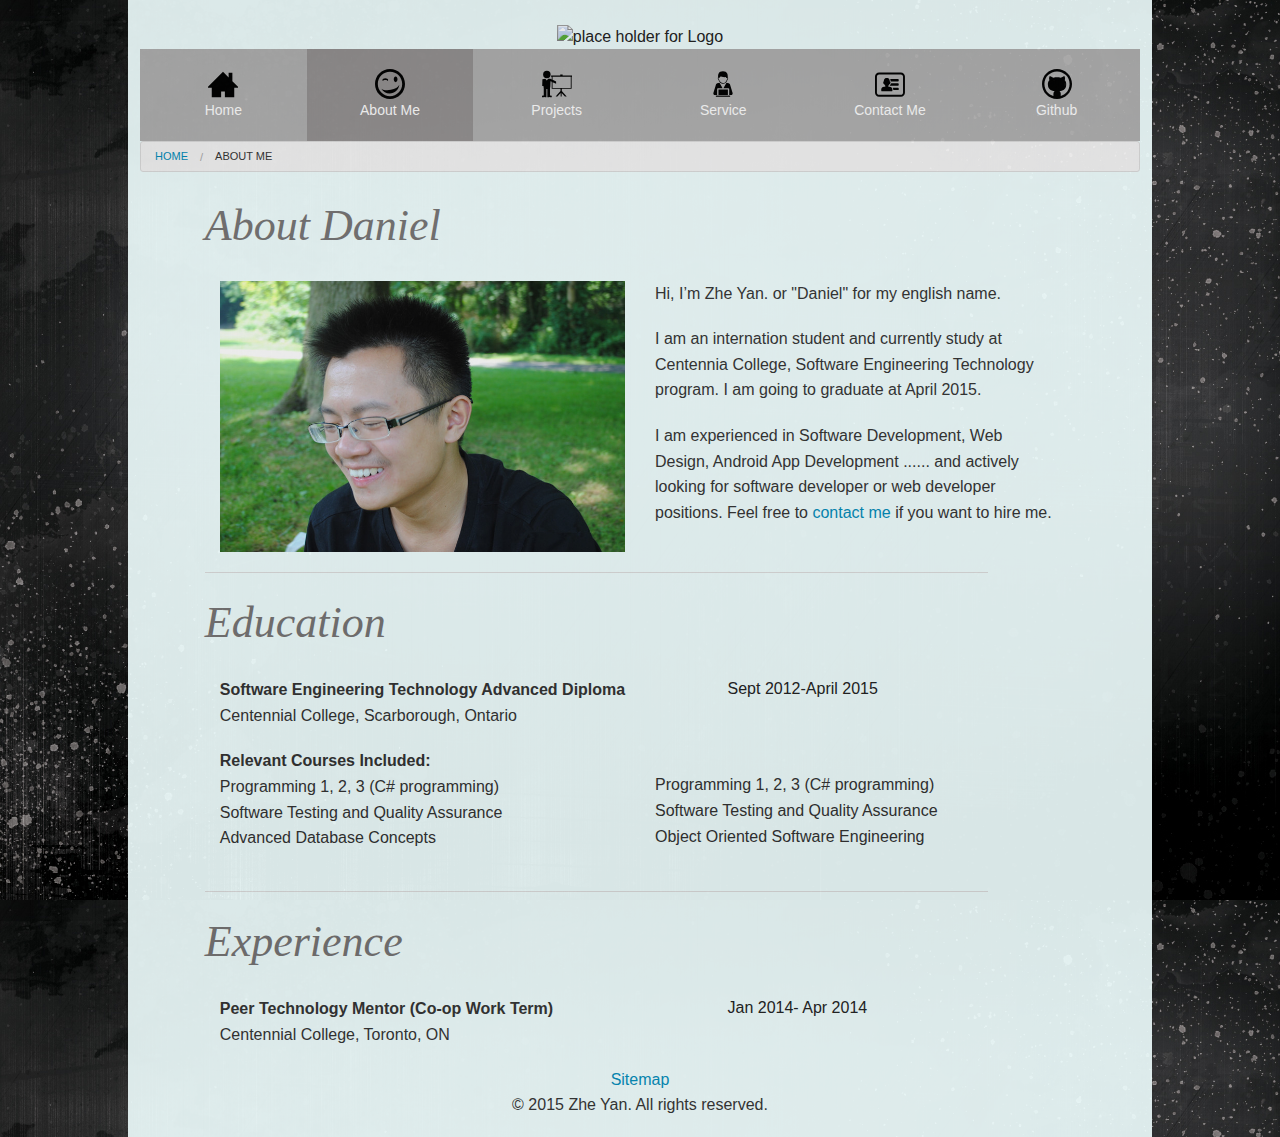
==== aboutMe.html @ 0456daa3 "Initial io page uploaded" ====
﻿<!DOCTYPE html>
<!--File  name: aboutMe.html,  Author's  name: Zhe Yan (300706310),  web  site  name: About Me,  file  description: this file show the information about myself and also include my resume-->
<html lang="en">
<head>
    <meta charset="utf-8" />
    <meta name="viewport" content="width=device-width,initial-scale=1.0" />
    <meta name="description" content="this file show the information about myself and also include my resume." />
    <meta name="author" content="Zhe Yan, Student Number:300706310" />
    <meta name="copyright" content="Zhe Yan. Copyright (c) 2015" />

    <title>About Me</title>
    <!--CSS Section-->
    <link href="css/normalize.css" rel="stylesheet" />
    <link href="css/foundation.min.css" rel="stylesheet" />
    <link href="css/app.css" rel="stylesheet" />
</head>
<body>
    <div id="wrapper">
        <div class="row">
            <!--Put the logo in the center-->
            <div class="twelve columns text-center">
                <br />
                <img src="http://placehold.it/285x79/" alt="place holder for Logo" />
            </div>
        </div>

        <!--The Navigation bar(Full version) in medium and large screen-->
        <div class="row hide-for-small" medium-collapse large-uncollapse>
            <div id="navBarRegular" class="icon-bar six-up">
                <a class="item hide-for-small" href="index.html">
                    <img src="assets/img/icon/home.svg" alt="" />
                    <label>Home</label>
                </a>
                <a class="item" href="aboutMe.html" id="checkedNavIcon">
                    <img src="assets/img/icon/me.svg" alt="" />
                    <label class="hide-for-small">
                        About Me
                    </label>
                </a>
                <a class="item" href="projects.html">
                    <img src="assets/img/icon/project.svg" alt="" />
                    <label>Projects</label>
                </a>
                <a class="item" href="service.html">
                    <img src="assets/img/icon/service.svg" alt="" />
                    <label>Service</label>
                </a>
                <a class="item" href="contactMe.html">
                    <img src="assets/img/icon/contact.svg" alt="" />
                    <label class="hide-for-small">
                        Contact Me
                    </label>
                </a>
                <a class="item hide-for-small" href="https://github.com/yanzhe19">
                    <img src="assets/img/icon/github.svg" alt="" />
                    <label>Github</label>
                </a>
            </div>
        </div>

        <!--Navigation bar for small screen only, Replace the full navigation-->
        <div class="row show-for-small-only">
            <div id="navBar" class="icon-bar four-up">
                <a class="item" href="aboutMe.html" id="checkedNavIcon">
                    <img src="assets/img/icon/me.svg" alt="" />
                    <label class="show-for-small">
                        About
                    </label>
                </a>
                <a class="item" href="projects.html">
                    <img src="assets/img/icon/project.svg" alt="" />
                    <label>Projects</label>
                </a>
                <a class="item" href="service.html">
                    <img src="assets/img/icon/service.svg" alt="" />
                    <label>Service</label>
                </a>
                <a class="item" href="contactMe.html">
                    <img src="assets/img/icon/contact.svg" alt="" />
                    <label class="show-for-small">
                        Contact
                    </label>
                </a>
            </div>
        </div>

        <!--breadcrumbs for home page-->
        <div class="row">
            <ul class="breadcrumbs">
                <li><a href="index.html">Home</a></li>
                <li class="current"><a href="aboutMe.html">About Me</a></li>
            </ul>
        </div>

        <!--Brief introduction of myself-->
        <div class="row" id="aboutMeWrapper">
            <h1 id="tagline_text" class="subheader">About Daniel</h1>
            <br />
            <div class="large-6 columns">
                <img src="assets/img/zhe_profile%20photo.jpg" alt="" />
            </div>
            <div class="large-6 columns">
                <p>Hi, I’m Zhe Yan. or "Daniel" for my english name.</p>
                <p>I am an internation student and currently study at Centennia College, Software Engineering Technology program. I am going to graduate at April 2015.</p>
                <p>I am experienced in Software Development, Web Design, Android App Development ...... and actively looking for software developer or web developer positions. Feel free to <a href="contactMe.html">contact me</a> if you want to hire me.</p>
            </div>
        </div>

        <!--My study experience-->
        <div class="row" id="aboutMeWrapper">
            <hr class="hrStyle">
            <h1 id="tagline_text" class="subheader">Education</h1>
            <br />
            <div class="large-7 columns">
                <p>
                    <strong>Software Engineering Technology Advanced Diploma</strong>
                    <br />Centennial College, Scarborough, Ontario
                    <br />
                </p>
            </div>
            <div class="large-5 columns">
                Sept 2012-April 2015
            </div>
        </div>

        <!--Course I already taken-->
        <div id="aboutMeWrapper" class="row">
            <div class="large-6 columns">
                <p>
                    <strong>Relevant Courses Included:</strong><br />
                    Programming 1, 2, 3 (C# programming)<br />
                    Software Testing and Quality Assurance <br />
                    Advanced Database Concepts
                </p>
            </div>
            <div class="large-6 columns">
                <br />
                <p>
                    Programming 1, 2, 3 (C# programming)<br />
                    Software Testing and Quality Assurance <br />
                    Object Oriented Software Engineering
                </p>
            </div>
        </div>

        <!--My work experience-->
        <div class="row" id="aboutMeWrapper">
            <hr class="hrStyle">
            <h1 id="tagline_text" class="subheader">Experience</h1>
            <br />
            <div class="large-7 columns">
                <p>
                    <strong>Peer Technology Mentor (Co-op Work Term)</strong>
                    <br />Centennial College, Toronto, ON
                    <br />
                </p>
            </div>
            <div class="large-5 columns">
                Jan 2014- Apr 2014
            </div>
        </div>   			

        <!--Footer-->
        <div class="footer-bottom">
            <div class="row text-center">
                <a href="#">Sitemap</a>
                <p class="copyright">© 2015 Zhe Yan. All rights reserved.</p>
            </div>
        </div>

        <!--JavaScript Section-->
        <script src="Scripts/lib/jquery.js"></script>
        <script src="Scripts/lib/foundation.min.js"></script>
        <script>$(document).foundation();</script>
        <script src="Scripts/lib/app.js"></script>

    </div>
</body>
</html>
---- css/app.css ----
﻿/*page background style*/
body {
    /*background-color:black;*/
    background-size: auto auto;
    background-image: url("../assets/img/background.jpg");
}

/*page wrapper's style*/
#wrapper {
    margin-left: 10%;
    margin-right: 10%;
    margin-bottom: 3%;
    background-color: azure;
    opacity: 0.9;
}

/*project page contact me button color*/
#pojectPageContactBtn {
    background-color: rgba(0, 0, 0, 0.5);
    color:white;
}

/*navigation bar style*/
#navBarRegular {
    box-sizing: border-box;
    -moz-box-sizing: border-box;
    border: 0 none;
    cursor: pointer;
    display: inline-block;
    font-size: 2vmin;
    text-align: center;
    vertical-align: top;
    background-color: #b0b0b0;
}

/*small navigation bar style*/
#navBar {
    box-sizing: border-box;
    -moz-box-sizing: border-box;
    border: 0 none;
    cursor: pointer;
    display: inline-block;
    font-size: 2vmin;
    text-align: center;
    vertical-align: top;
    background-color: #b0b0b0;
}

/* Headline Text Style*/
#heading_supersize {
    font-size: 12.5vmin;
    text-align: center;
    font-weight: bold;
    line-height: 15.5vmin;
    margin: 0 0 10px;
    color: #212121;
}

/* tagline Text Style*/
#tagline_text {
    /*font-size: 6vmin;*/
    margin-bottom: 0;
    color: #767474;
    font-weight: normal;
    font-family: Georgia, "Times New Roman", Times, serif;
    font-style: italic;
}

/*paragraph style*/
p, #missionState {
    color: #333;
}

/*+++++++++++++++++++++index page Call to Action button style++++++++++++++++++++++++++*/
#btnCallToAction {
    width: 150px;
    height: 40px;
    background-color: rgba(0, 0, 0, 0.5);
    position: relative;
    margin-top: 5%;
    margin-right: 3%;
    border-radius: 5px;
}

    #btnCallToAction:after {
        content: "";
        position: absolute;
        top: 0;
        right: -17px;
        border-style: solid;
        border-width: 20px 0 20px 20px;
        border-color: transparent transparent transparent rgba(0, 0, 0, 0.5);
    }

    #btnCallToAction > a {
        display: block;
        text-decoration: none;
        text-align: center;
        color: #fff;
        font: bold 18px/40px Sans-Serif;
    }
/*+++++++++++++++++++++++End of Call To Action button style+++++++++++++++++++++++++++*/


/*Index page, checked navigation icon style*/
#checkedNavIcon {
    background-color: #949191;
}

/*index page,Keep connected text style*/
#keepConnectTxt {
    text-align: center;
}


/*+++++++++++++++++++++++++++++social media icon section++++++++++++++++++++++++++++++++*/
/*index page, Social Media Button style*/
#socialSection {
    margin-top: 3%;
}

.webicon {
    display: inline-block;
    background-size: 100%;
    width: 48px;
    height: 48px;
    text-indent: -999em;
    text-align: left;
    -moz-box-shadow: 0 1px 0 rgba(0, 0, 0, 0.5);
    -webkit-box-shadow: 0 1px 0 rgba(0, 0, 0, 0.5);
    box-shadow: 0 1px 0 rgba(0, 0, 0, 0.5);
    -moz-border-radius: 6px;
    -webkit-border-radius: 6px;
    border-radius: 6px;
    margin-bottom: 1px;
    margin-left: 5px;
}

    .webicon:hover {
        margin: -1px 0 1px;
        -moz-box-shadow: 0 2px 0 rgba(0, 0, 0, 0.25);
        -webkit-box-shadow: 0 2px 0 rgba(0, 0, 0, 0.25);
        box-shadow: 0 2px 0 rgba(0, 0, 0, 0.25);
    }

    .webicon.small {
        width: 20px;
        height: 20px;
        -moz-border-radius: 3px;
        -webkit-border-radius: 3px;
        border-radius: 3px;
    }

    .webicon.large {
        width: 48px;
        height: 48px;
        -moz-border-radius: 6px;
        -webkit-border-radius: 6px;
        border-radius: 6px;
    }

/* restore webicons accessibility for print */
@media print {
    * {
        background: transparent !important;
        color: #000 !important;
        -moz-box-shadow: none !important;
        -webkit-box-shadow: none !important;
        box-shadow: none !important;
        text-shadow: none !important;
    }

    .webicon {
        text-indent: 0;
        width: auto !important;
        height: auto !important;
        -moz-border-radius: 0 !important;
        -webkit-border-radius: 0 !important;
        border-radius: 0 !important;
    }
}

.webicon.youtube {
    background: url("../assets/img/icon/webicon-youtube.png");
}

.webicon.facebook {
    background: url("../assets/img/icon/webicon-facebook.png");
}

.webicon.linkedin {
    background: url("../assets/img/icon/webicon-linkedin.png");
}

.webicon.twitter {
    background: url("../assets/img/icon/webicon-twitter.png");
}
/*+++++++++++++++++++++++++++++END of social media icon section++++++++++++++++++++++++++++++++*/

/*/*About me page picture style
#recentPic {
  border-right:solid rgba(217, 209, 209, 0.42);
}*/

/*About me content wrapper style*/
#aboutMeWrapper {
    margin-left: auto;
    margin-right: auto;
    width: 85%    
}

/*About me page, hr line style*/
.hrStyle {
    width: 90%;
}

/*About me page paragraph alignstyle*/
.paragraphAlign {
    padding-top:0;
    margin:0;
}

/*Project page image style*/
.imageGrid{
   margin-bottom: 5%;
}

/*Contact me content wrapper style*/
#contactMeWrapper {
    margin-left: auto;
    margin-right: auto;
    width: 70%;
    padding:3%;
    border:solid rgba(0, 0, 0, 0.25); 
}
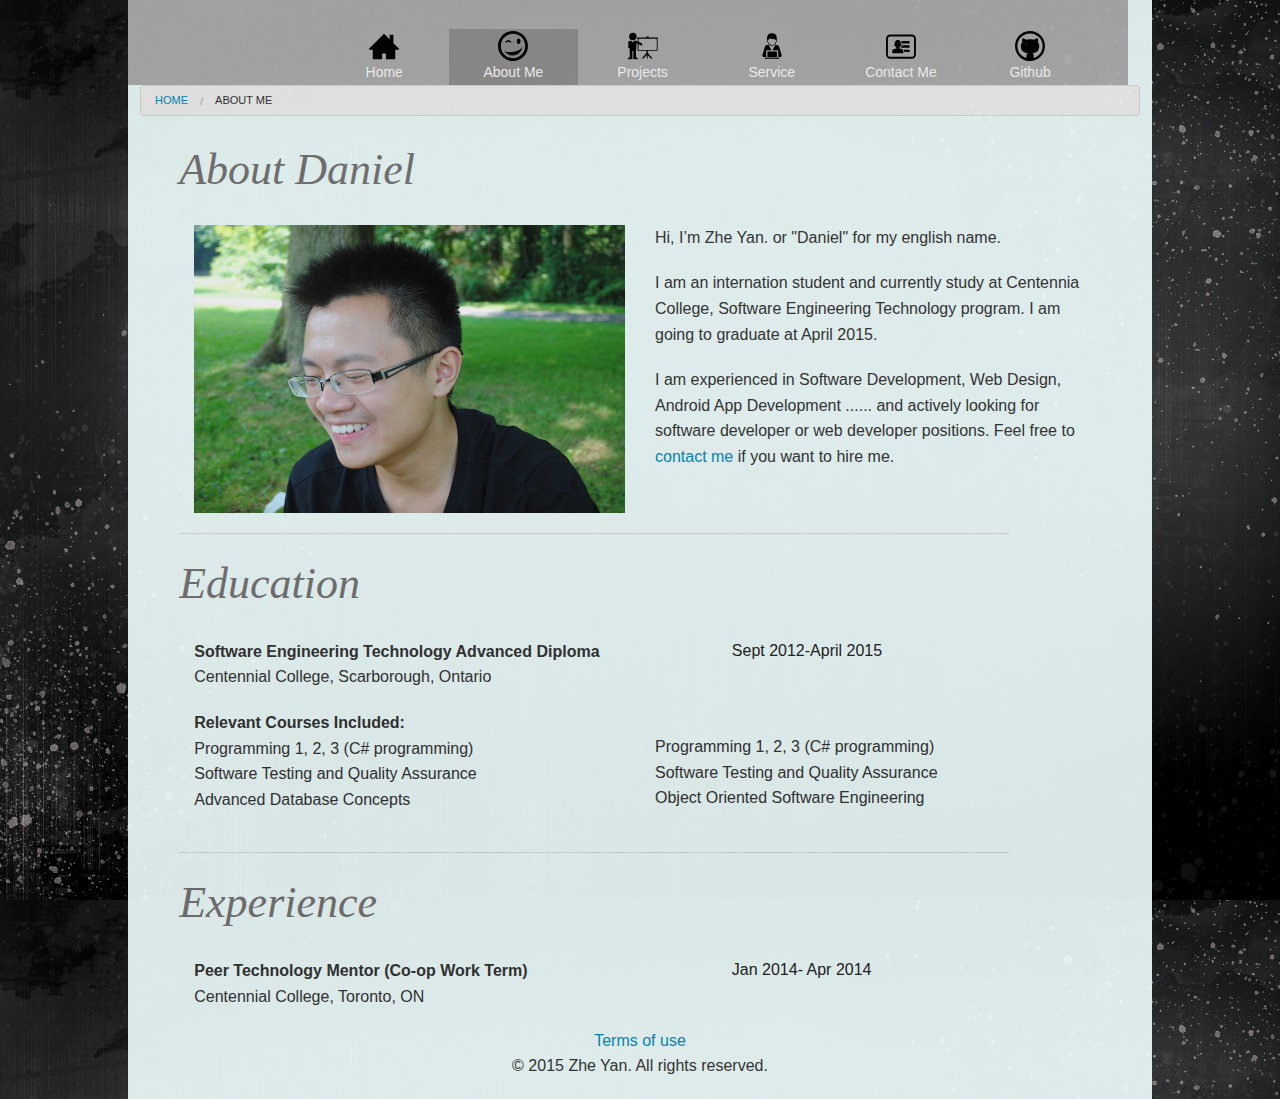
==== commit 44c5651a: "External document added" ====
--- a/aboutMe.html
+++ b/aboutMe.html
@@ -1,5 +1,5 @@
 ﻿<!DOCTYPE html>
-<!--File  name: aboutMe.html,  Author's  name: Zhe Yan (300706310),  web  site  name: About Me,  file  description: this file show the information about myself and also include my resume-->
+<!--File  name: aboutMe,  Author's  name: Zhe Yan (300706310),  web  site  name: Zhe's potfolio,  file  description: this file show the information about myself and also include my resume-->
 <html lang="en">
 <head>
     <meta charset="utf-8" />
@@ -14,56 +14,28 @@
     <link href="css/foundation.min.css" rel="stylesheet" />
     <link href="css/app.css" rel="stylesheet" />
 </head>
+
 <body>
     <div id="wrapper">
-        <div class="row">
-            <!--Put the logo in the center-->
-            <div class="twelve columns text-center">
-                <br />
-                <img src="http://placehold.it/285x79/" alt="place holder for Logo" />
+        <!--The Navigation bar(Full version) in medium and large screen-->
+        <div class="row navClass hide-for-small medium-uncollapse large-uncollapse columns">
+            <!--Logo-->
+            <div class="large-2 medium-2 columns" id="logo">
+                <img src="assets/img/logo.png" alt="" />
             </div>
-        </div>
 
-        <!--The Navigation bar(Full version) in medium and large screen-->
-        <div class="row hide-for-small" medium-collapse large-uncollapse>
-            <div id="navBarRegular" class="icon-bar six-up">
+            <!--Navigation full size-->
+            <div class="icon-bar six-up large-10 medium-10 columns end" id="navBarRegular">
                 <a class="item hide-for-small" href="index.html">
                     <img src="assets/img/icon/home.svg" alt="" />
                     <label>Home</label>
                 </a>
                 <a class="item" href="aboutMe.html" id="checkedNavIcon">
                     <img src="assets/img/icon/me.svg" alt="" />
-                    <label class="hide-for-small">
+                    <label class="show-for-large-up">
                         About Me
                     </label>
-                </a>
-                <a class="item" href="projects.html">
-                    <img src="assets/img/icon/project.svg" alt="" />
-                    <label>Projects</label>
-                </a>
-                <a class="item" href="service.html">
-                    <img src="assets/img/icon/service.svg" alt="" />
-                    <label>Service</label>
-                </a>
-                <a class="item" href="contactMe.html">
-                    <img src="assets/img/icon/contact.svg" alt="" />
-                    <label class="hide-for-small">
-                        Contact Me
-                    </label>
-                </a>
-                <a class="item hide-for-small" href="https://github.com/yanzhe19">
-                    <img src="assets/img/icon/github.svg" alt="" />
-                    <label>Github</label>
-                </a>
-            </div>
-        </div>
-
-        <!--Navigation bar for small screen only, Replace the full navigation-->
-        <div class="row show-for-small-only">
-            <div id="navBar" class="icon-bar four-up">
-                <a class="item" href="aboutMe.html" id="checkedNavIcon">
-                    <img src="assets/img/icon/me.svg" alt="" />
-                    <label class="show-for-small">
+                    <label class="show-for-medium-only">
                         About
                     </label>
                 </a>
@@ -77,9 +49,38 @@
                 </a>
                 <a class="item" href="contactMe.html">
                     <img src="assets/img/icon/contact.svg" alt="" />
-                    <label class="show-for-small">
+                    <label class="show-for-large-up">
+                        Contact Me
+                    </label>
+                    <label class="show-for-medium-only">
                         Contact
                     </label>
+                </a>
+                <a class="item hide-for-small" href="https://github.com/yanzhe19">
+                    <img src="assets/img/icon/github.svg" alt="" />
+                    <label>Github</label>
+                </a>
+            </div>
+        </div>
+
+        <!--Navigation bar for small screen only, Replace the full navigation-->
+        <div class="navClass row show-for-small-only small-collapse">
+            <div class="small-only-text-center" id="logo">
+                <img src="assets/img/logo.png" alt="" />
+            </div>
+
+            <div id="navBar" class="icon-bar four-up">
+                <a class="item" href="aboutMe.html" id="checkedNavIcon">
+                    <img class="smallIcon" src="assets/img/icon/me.svg" alt="" />
+                </a>
+                <a class="item" href="projects.html">
+                    <img class="smallIcon" src="assets/img/icon/project.svg" alt="" />
+                </a>
+                <a class="item" href="service.html">
+                    <img class="smallIcon" src="assets/img/icon/service.svg" alt="" />
+                </a>
+                <a class="item" href="contactMe.html">
+                    <img class="smallIcon" src="assets/img/icon/contact.svg" alt="" />
                 </a>
             </div>
         </div>
@@ -160,10 +161,10 @@
             </div>
         </div>   			
 
-        <!--Footer-->
+        <!--Footer, copyright statement-->
         <div class="footer-bottom">
             <div class="row text-center">
-                <a href="#">Sitemap</a>
+                <a href="termsOfUse.html">Terms of use</a>
                 <p class="copyright">© 2015 Zhe Yan. All rights reserved.</p>
             </div>
         </div>
--- a/css/app.css
+++ b/css/app.css
@@ -16,21 +16,47 @@
 
 /*project page contact me button color*/
 #pojectPageContactBtn {
-    background-color: rgba(0, 0, 0, 0.5);
-    color:white;
-}
-
+    /*background-color: rgba(0, 0, 0, 0.5);*/
+    background-color: #b59f9f;
+    color: white;
+}
+
+    #pojectPageContactBtn:hover {
+        background: #966d6d;
+    }
 /*navigation bar style*/
-#navBarRegular {
-    box-sizing: border-box;
-    -moz-box-sizing: border-box;
-    border: 0 none;
-    cursor: pointer;
-    display: inline-block;
-    font-size: 2vmin;
-    text-align: center;
-    vertical-align: top;
-    background-color: #b0b0b0;
+@media only screen and (min-width: 64.063em) { /* large screen*/
+    #navBarRegular {
+        box-sizing: border-box;
+        -moz-box-sizing: border-box;
+        border: 0 none;
+        cursor: pointer;
+        display: inline-block;
+        font-size: 2vmin;
+        width: 83%;
+        text-align: center;
+        vertical-align: top;
+        margin-top: 3%;
+        /*border:dashed black;*/
+        background-color: #b0b0b0;
+    }
+}
+
+@media only screen and (min-width: 40.063em) and (max-width: 64em) { /* medium screen*/
+    #navBarRegular {
+        box-sizing: border-box;
+        -moz-box-sizing: border-box;
+        border: 0 none;
+        cursor: pointer;
+        display: inline-block;
+        font-size: 2vmin;
+        text-align: center;
+        width: 80%;
+        vertical-align: top;
+        margin-top: 3%;
+        /*border:dashed black;*/
+        background-color: #b0b0b0;
+    }
 }
 
 /*small navigation bar style*/
@@ -40,10 +66,50 @@
     border: 0 none;
     cursor: pointer;
     display: inline-block;
-    font-size: 2vmin;
+    font-size: 1vmin;
     text-align: center;
     vertical-align: top;
+    width: 100%;
+    /*border:dashed black;*/
+    padding: 1%;
     background-color: #b0b0b0;
+}
+
+.navClass {
+    background-color: #b0b0b0;
+}
+
+/*navigation item style*/
+.icon-bar .item:hover {
+    background: #966d6d;
+}
+
+/*navigation item style*/
+.icon-bar .item {
+    margin: 0;
+    padding-top: 2px;
+    padding-bottom: 2px;
+    /* padding-left:1vmin;
+    padding-right:1vmin;*/
+}
+
+/*logo style*/
+#logo {
+    /*border:dashed black;*/
+    margin-left: auto;
+    padding: 0;
+}
+
+/*logo and icon bar item style form small screen*/
+@media only screen and (max-width: 40em) /* small screen, mobile-only styles*/
+{
+    #logo {
+        /*border:dashed black;*/
+        margin-right: auto;
+        padding: 0;
+        width: 25vmin;
+        height: 25vmin;
+    }
 }
 
 /* Headline Text Style*/
@@ -72,33 +138,57 @@
 }
 
 /*+++++++++++++++++++++index page Call to Action button style++++++++++++++++++++++++++*/
+
+/*style for call to action button*/
 #btnCallToAction {
     width: 150px;
     height: 40px;
-    background-color: rgba(0, 0, 0, 0.5);
+    background-color: #b59f9f;
     position: relative;
     margin-top: 5%;
     margin-right: 3%;
     border-radius: 5px;
 }
 
-    #btnCallToAction:after {
-        content: "";
-        position: absolute;
-        top: 0;
-        right: -17px;
-        border-style: solid;
-        border-width: 20px 0 20px 20px;
-        border-color: transparent transparent transparent rgba(0, 0, 0, 0.5);
-    }
-
-    #btnCallToAction > a {
-        display: block;
-        text-decoration: none;
-        text-align: center;
-        color: #fff;
-        font: bold 18px/40px Sans-Serif;
-    }
+/* style for contact page submit button*/
+#contactSubmitBtn {
+    background-color: #b59f9f;
+}
+
+    /*Hover Style for call to action and contact page submit button*/
+    #btnCallToAction:hover, #contactSubmitBtn:hover {
+        background: #966d6d;
+    }
+
+/*Call to action border style*/
+#btnCallToAction:after {
+    content: "";
+    position: absolute;
+    top: 0;
+    right: -17px;
+    border-style: solid;
+    border-width: 20px 0 20px 20px;
+    border-color: transparent transparent transparent #b59f9f;
+}
+
+/*Call to action border hover style*/
+#btnCallToAction:hover::after {
+    content: "";
+    position: absolute;
+    top: 0;
+    right: -17px;
+    border-style: solid;
+    border-width: 20px 0 20px 20px;
+    border-color: transparent transparent transparent #966d6d;
+}
+
+#btnCallToAction > a {
+    display: block;
+    text-decoration: none;
+    text-align: center;
+    color: #fff;
+    font: bold 18px/40px Sans-Serif;
+}
 /*+++++++++++++++++++++++End of Call To Action button style+++++++++++++++++++++++++++*/
 
 
@@ -203,10 +293,10 @@
 }*/
 
 /*About me content wrapper style*/
-#aboutMeWrapper {
+#aboutMeWrapper, #serviceWrapper {
     margin-left: auto;
     margin-right: auto;
-    width: 85%    
+    width: 90%;
 }
 
 /*About me page, hr line style*/
@@ -216,20 +306,41 @@
 
 /*About me page paragraph alignstyle*/
 .paragraphAlign {
-    padding-top:0;
-    margin:0;
+    padding-top: 0;
+    margin: 0;
 }
 
 /*Project page image style*/
-.imageGrid{
-   margin-bottom: 5%;
+.imageGrid {
+    margin-bottom: 5%;
 }
 
 /*Contact me content wrapper style*/
 #contactMeWrapper {
     margin-left: auto;
     margin-right: auto;
-    width: 70%;
-    padding:3%;
-    border:solid rgba(0, 0, 0, 0.25); 
-}
+    width: 75%;
+    /*border: solid rgba(0, 0, 0, 0.25);*/
+}
+
+/*contact me infrmation style*/
+#contactInfo {
+    margin-left: auto;
+    margin-right: auto;
+    width: 75%;
+    padding-left: 3%;
+    padding-right: 3%;
+    padding-bottom: 3%;
+}
+
+/*Contact me page social media style*/
+#connectSocial {
+    margin-left: auto;
+    margin-right: auto;
+    width: 80%;
+}
+
+/*service page hr style*/
+#serviceHr {
+    width: 100%;
+}
